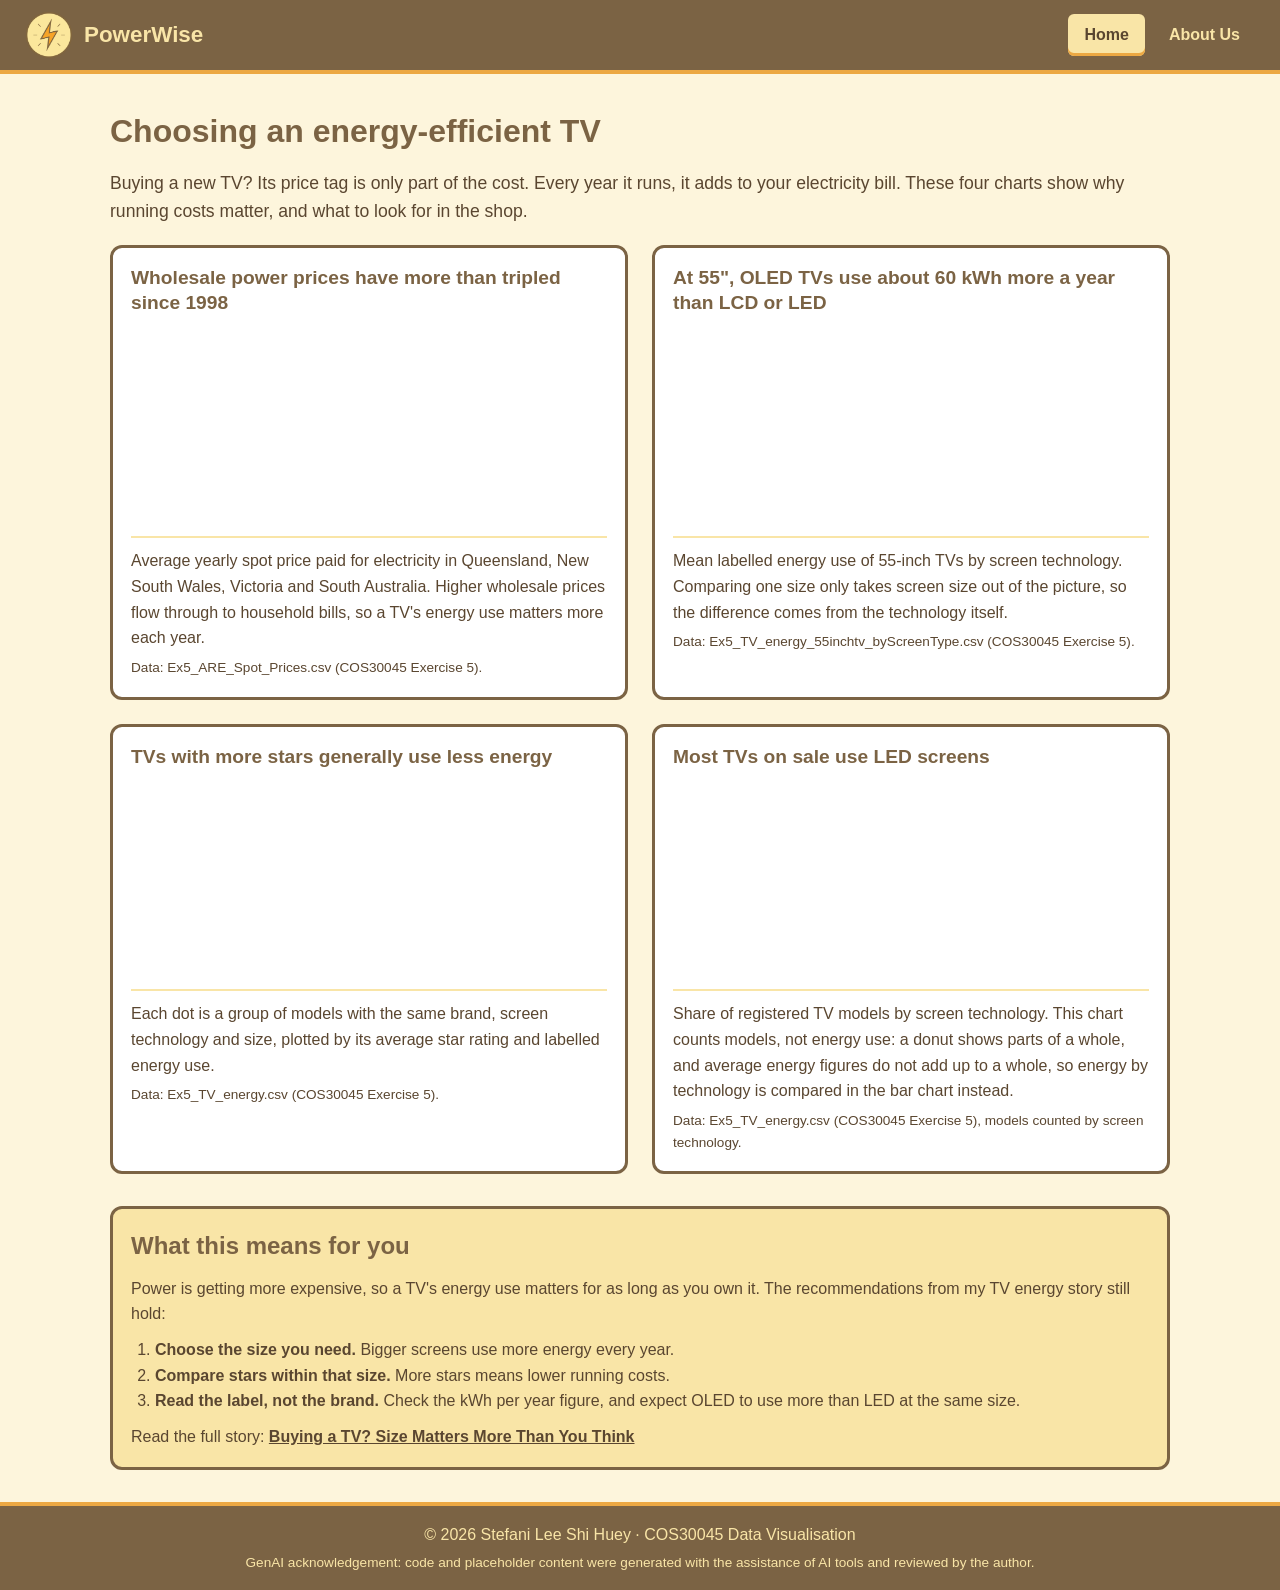
==== index.html @ d639d435 "T05: Set up four-chart page layout and remove T03/T04 files" ====
<!DOCTYPE html>
<html lang="en">
<head>
    <meta charset="UTF-8">
    <meta name="viewport" content="width=device-width, initial-scale=1.0">
    <title>PowerWise | Home</title>
    <link rel="icon" href="images/PowerIcon.png">
    <link rel="stylesheet" href="css/styles.css">
</head>
<body data-page="home">

    <!-- Navigation menu is added here by js/script.js -->
    <header id="site-header"></header>

    <main>
        <h1>Choosing an energy-efficient TV</h1>
        <p class="intro">
            Buying a new TV? Its price tag is only part of the cost. Every year it runs, it adds to your
            electricity bill. These four charts show why running costs matter, and what to look for in
            the shop.
        </p>

        <!-- Four charts: 2 columns on wide screens, 1 column on narrow screens.
             Each chart's JS file draws an SVG inside its .chart-container and redraws it when the window resizes. -->
        <div class="chart-grid">

            <!-- 1. Line chart (js/line-chart.js) -->
            <section class="chart-block">
                <h2>Wholesale power prices have more than tripled since 1998</h2>
                <div id="line-chart" class="chart-container"></div>
                <p class="chart-caption">
                    Average yearly spot price paid for electricity in Queensland, New South Wales, Victoria
                    and South Australia. Higher wholesale prices flow through to household bills, so a TV's
                    energy use matters more each year.
                </p>
                <p class="chart-source">Data: Ex5_ARE_Spot_Prices.csv (COS30045 Exercise 5).</p>
            </section>

            <!-- 2. Bar chart (js/bar-chart.js) -->
            <section class="chart-block">
                <h2>At 55", OLED TVs use about 60 kWh more a year than LCD or LED</h2>
                <div id="bar-chart" class="chart-container"></div>
                <p class="chart-caption">
                    Mean labelled energy use of 55-inch TVs by screen technology. Comparing one size only
                    takes screen size out of the picture, so the difference comes from the technology itself.
                </p>
                <p class="chart-source">Data: Ex5_TV_energy_55inchtv_byScreenType.csv (COS30045 Exercise 5).</p>
            </section>

            <!-- 3. Scatter plot (js/scatter-chart.js) -->
            <section class="chart-block">
                <h2>TVs with more stars generally use less energy</h2>
                <div id="scatter-chart" class="chart-container"></div>
                <p class="chart-caption">
                    Each dot is a group of models with the same brand, screen technology and size, plotted
                    by its average star rating and labelled energy use.
                </p>
                <p class="chart-source">Data: Ex5_TV_energy.csv (COS30045 Exercise 5).</p>
            </section>

            <!-- 4. Donut chart (js/donut-chart.js) -->
            <section class="chart-block">
                <h2>Most TVs on sale use LED screens</h2>
                <div id="donut-chart" class="chart-container"></div>
                <p class="chart-caption">
                    Share of registered TV models by screen technology. This chart counts models, not energy
                    use: a donut shows parts of a whole, and average energy figures do not add up to a whole,
                    so energy by technology is compared in the bar chart instead.
                </p>
                <p class="chart-source">Data: Ex5_TV_energy.csv (COS30045 Exercise 5), models counted by screen technology.</p>
            </section>

        </div>

        <!-- Conclusion: links back to the T03 data story -->
        <section class="conclusion">
            <h2>What this means for you</h2>
            <p>
                Power is getting more expensive, so a TV's energy use matters for as long as you own it.
                The recommendations from my TV energy story still hold:
            </p>
            <ol>
                <li><strong>Choose the size you need.</strong> Bigger screens use more energy every year.</li>
                <li><strong>Compare stars within that size.</strong> More stars means lower running costs.</li>
                <li><strong>Read the label, not the brand.</strong> Check the kWh per year figure, and expect OLED to use more than LED at the same size.</li>
            </ol>
            <p>
                Read the full story:
                <a href="https://cos-30045-t03-six.vercel.app/televisions.html" target="_blank" rel="noopener"
                   data-tooltip="Opens my T03 site in a new tab">Buying a TV? Size Matters More Than You Think</a>
            </p>
        </section>
    </main>

    <!-- Footer is added here by js/script.js -->
    <footer id="site-footer"></footer>

    <script src="js/script.js"></script>
    <!-- D3 library -->
    <script src="https://d3js.org/d3.v7.min.js"></script>
    <!-- Chart files are added here one at a time as each chart is built -->
</body>
</html>
---- css/styles.css ----
/* Colours taken from the PowerIcon logo */
:root {
    --cream: #f9e5a7;       /* logo background */
    --cream-light: #fdf5dc;
    --orange: #eca843;      /* lightning bolt */
    --orange-dark: #d18e2a;
    --brown: #7b6344;       /* outline */
    --brown-dark: #5a4630;
    --white: #ffffff;
}

* {
    box-sizing: border-box;
    margin: 0;
    padding: 0;
}

body {
    font-family: "Segoe UI", Arial, sans-serif;
    background-color: var(--cream-light);
    color: var(--brown-dark);
    line-height: 1.6;
    display: flex;
    flex-direction: column;
    min-height: 100vh;
}

/* ---------- Navigation ---------- */
.navbar {
    display: flex;
    align-items: center;
    justify-content: space-between;
    flex-wrap: wrap;
    gap: 10px;
    background-color: var(--brown);
    padding: 10px 24px;
    border-bottom: 4px solid var(--orange);
}

.logo {
    display: flex;
    align-items: center;
    gap: 10px;
    color: var(--cream);
    font-size: 1.4rem;
    font-weight: bold;
    text-decoration: none;
}

.logo img {
    width: 50px;
    height: 50px;
    transition: transform 0.3s;
}

.logo:hover img {
    transform: rotate(15deg) scale(1.1);
}

.nav-links {
    display: flex;
    gap: 8px;
    list-style: none;
}

.nav-links a {
    display: block;
    padding: 8px 16px;
    color: var(--cream);
    text-decoration: none;
    font-weight: 600;
    border-radius: 6px;
    transition: background-color 0.2s, color 0.2s;
}

/* Mouse-over feedback */
.nav-links a:hover {
    background-color: var(--orange);
    color: var(--brown-dark);
}

/* Current page feedback */
.nav-links a.active {
    background-color: var(--cream);
    color: var(--brown-dark);
    box-shadow: inset 0 -3px 0 var(--orange);
}

/* ---------- Pages ---------- */
main {
    flex: 1;
    width: 100%;
    max-width: 1100px;
    margin: 0 auto;
    padding: 32px 20px;
}

h1 {
    color: var(--brown);
    margin-bottom: 12px;
}

h2 {
    color: var(--brown);
    margin: 20px 0 10px;
}

.intro {
    font-size: 1.1rem;
    margin-bottom: 20px;
}

.cards {
    display: grid;
    grid-template-columns: repeat(auto-fit, minmax(250px, 1fr));
    gap: 20px;
}

.card {
    background-color: var(--cream);
    border: 3px solid var(--brown);
    border-radius: 12px;
    padding: 18px;
}

.card h2 {
    margin-top: 0;
}

/* ---------- Charts ---------- */
/* One column on narrow screens */
.chart-grid {
    display: grid;
    grid-template-columns: 1fr;
    gap: 24px;
    margin-bottom: 32px;
}

/* Two columns once there is room for two readable charts */
@media (min-width: 800px) {
    .chart-grid {
        grid-template-columns: 1fr 1fr;
    }
}

.chart-block {
    min-width: 0;                   /* lets a grid column shrink below the SVG's width, so charts can get smaller */
    background-color: var(--white);
    border: 3px solid var(--brown);
    border-radius: 12px;
    padding: 18px;
}

.chart-block h2 {
    margin-top: 0;
    font-size: 1.2rem;
    line-height: 1.3;
}

/* D3 draws an SVG here at the container's width (redrawn on resize) */
.chart-container {
    width: 100%;
    min-height: 200px;              /* keeps the space while the chart loads */
}

.chart-container svg {
    display: block;                 /* removes the small gap under inline SVGs */
}

.chart-caption {
    margin-top: 10px;
    padding-top: 10px;
    border-top: 2px solid var(--cream);
}

.chart-source {
    font-size: 0.85rem;
    margin-top: 6px;
}

/* ---------- Conclusion ---------- */
.conclusion {
    background-color: var(--cream);
    border: 3px solid var(--brown);
    border-radius: 12px;
    padding: 18px;
}

.conclusion h2 {
    margin-top: 0;
}

.conclusion ol {
    margin: 10px 0 10px 24px;
}

.conclusion a {
    color: var(--brown-dark);
    font-weight: 600;
}

.conclusion a:hover {
    color: var(--orange-dark);
}

/* ---------- Tooltips ---------- */
/* Any element with a data-tooltip="..." attribute shows that text on hover */
[data-tooltip] {
    position: relative;             /* tooltip is positioned relative to this element */
}

/* The tooltip box, built from the attribute text */
[data-tooltip]::after {
    content: attr(data-tooltip);
    position: absolute;
    top: calc(100% + 10px);         /* just below the element */
    left: 50%;
    transform: translateX(-50%);    /* centre it horizontally */
    padding: 6px 10px;
    background-color: var(--brown-dark);
    color: var(--cream);
    font-size: 0.85rem;
    font-weight: normal;
    white-space: nowrap;
    border-radius: 6px;
    box-shadow: 0 2px 6px rgba(0, 0, 0, 0.25);
    z-index: 10;
    pointer-events: none;           /* the mouse passes through it */
    opacity: 0;
    visibility: hidden;
    transition: opacity 0.2s;
}

/* The small arrow pointing up at the element */
[data-tooltip]::before {
    content: "";
    position: absolute;
    top: calc(100% + 4px);
    left: 50%;
    transform: translateX(-50%);
    border: 6px solid transparent;
    border-top: none;
    border-bottom-color: var(--brown-dark);
    z-index: 10;
    opacity: 0;
    visibility: hidden;
    transition: opacity 0.2s;
}

/* Show on mouse over (and keyboard focus) */
[data-tooltip]:hover::after,
[data-tooltip]:hover::before,
[data-tooltip]:focus-visible::after,
[data-tooltip]:focus-visible::before {
    opacity: 1;
    visibility: visible;
}

/* Keep edge tooltips inside the screen */
.logo[data-tooltip]::after {
    left: 0;
    transform: none;
}

.logo[data-tooltip]::before {
    left: 25px;                     /* point at the centre of the 50px logo */
}

.nav-links li:last-child a[data-tooltip]::after {
    left: auto;
    right: 0;
    transform: none;
}

/* ---------- Footer ---------- */
footer {
    background-color: var(--brown);
    color: var(--cream);
    text-align: center;
    padding: 16px;
    border-top: 4px solid var(--orange);
}

footer .genai {
    font-size: 0.85rem;
    margin-top: 4px;
}
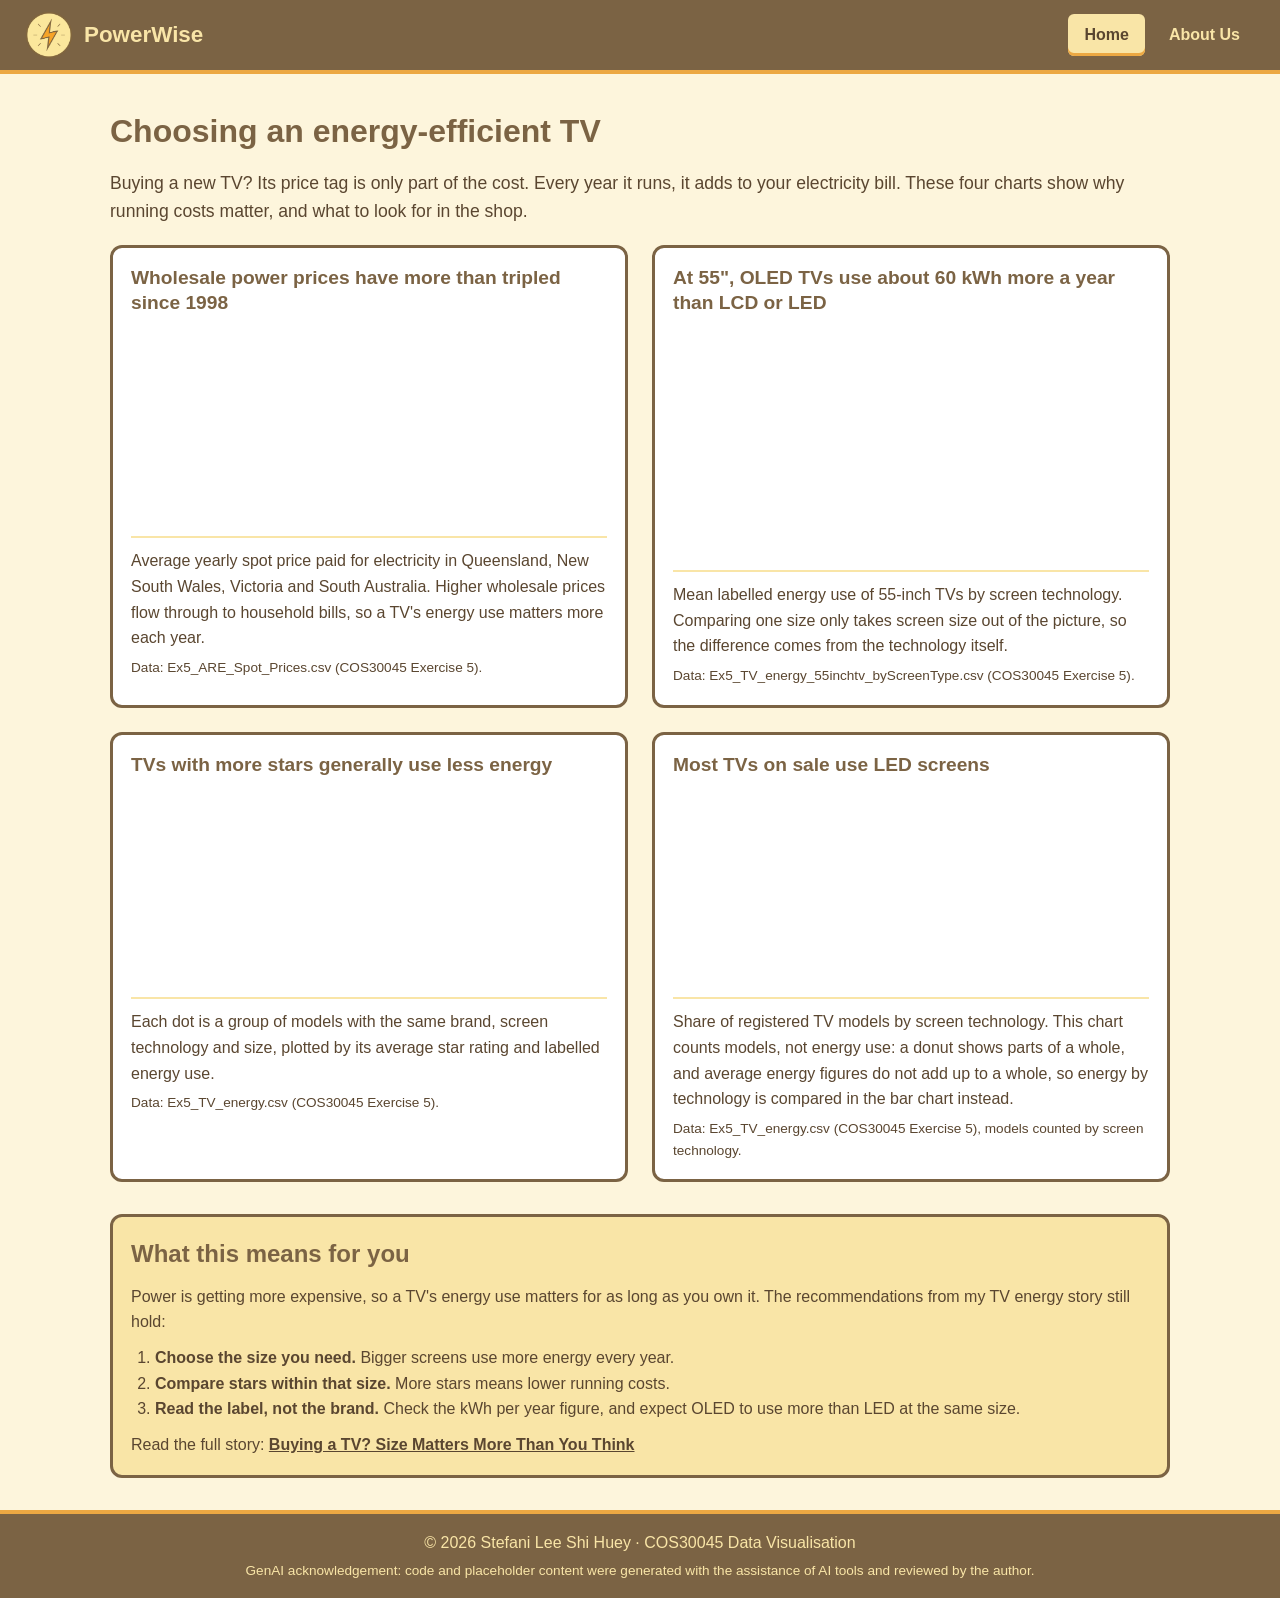
==== commit b37a7a3b: "T05: Add bar chart of 55-inch TV energy by screen technology" ====
--- a/index.html
+++ b/index.html
@@ -40,6 +40,8 @@
             <section class="chart-block">
                 <h2>At 55", OLED TVs use about 60 kWh more a year than LCD or LED</h2>
                 <div id="bar-chart" class="chart-container"></div>
+                <!-- Filled in by js/bar-chart.js when a bar is clicked; aria-live makes screen readers read the change -->
+                <p id="bar-comparison" class="chart-message" aria-live="polite"></p>
                 <p class="chart-caption">
                     Mean labelled energy use of 55-inch TVs by screen technology. Comparing one size only
                     takes screen size out of the picture, so the difference comes from the technology itself.
@@ -99,5 +101,6 @@
     <!-- D3 library -->
     <script src="https://d3js.org/d3.v7.min.js"></script>
     <!-- Chart files are added here one at a time as each chart is built -->
+    <script src="js/bar-chart.js"></script>
 </body>
 </html>
--- a/css/styles.css
+++ b/css/styles.css
@@ -7,6 +7,11 @@
     --brown: #7b6344;       /* outline */
     --brown-dark: #5a4630;
     --white: #ffffff;
+
+    /* One colour per screen technology, used by every chart so LCD/LED/OLED always match */
+    --tech-lcd: #7b6344;    /* brown */
+    --tech-led: #eca843;    /* orange */
+    --tech-oled: #2f7f8a;   /* teal */
 }
 
 * {
@@ -165,6 +170,67 @@
 
 .chart-container svg {
     display: block;                 /* removes the small gap under inline SVGs */
+}
+
+/* Parts of the D3 charts (drawn by the js/*-chart.js files) */
+.axis {
+    color: var(--brown);            /* D3 draws axis lines and tick labels in currentColor */
+    font-size: 13px;
+}
+
+.axis-title {
+    fill: var(--brown-dark);
+    font-size: 13px;
+    font-weight: 600;
+}
+
+/* Screen technology colours (bars, and later the scatter dots and donut slices) */
+.tech-lcd  { fill: var(--tech-lcd); }
+.tech-led  { fill: var(--tech-led); }
+.tech-oled { fill: var(--tech-oled); }
+
+.bar {
+    cursor: pointer;
+    transition: opacity 0.2s;
+}
+
+/* Mouse-over feedback */
+.bar:hover {
+    opacity: 0.8;
+}
+
+/* Clicked bar: dark outline */
+.bar.selected {
+    stroke: var(--brown-dark);
+    stroke-width: 3px;
+}
+
+.bar:focus-visible {
+    outline: none;
+    stroke: var(--brown-dark);
+    stroke-width: 3px;
+    stroke-dasharray: 4 3;
+}
+
+/* The other bars and their numbers fade out (placed after :hover so it wins) */
+.bar.dimmed,
+.bar-value.dimmed {
+    opacity: 0.2;
+}
+
+.bar-value {
+    fill: var(--brown-dark);
+    font-size: 14px;
+    font-weight: 700;
+    transition: opacity 0.2s;
+}
+
+/* Comparison text under the bar chart */
+.chart-message {
+    min-height: 1.6em;              /* keeps the space so the page doesn't jump when the text changes */
+    margin-top: 8px;
+    font-weight: 600;
+    color: var(--brown-dark);
 }
 
 .chart-caption {
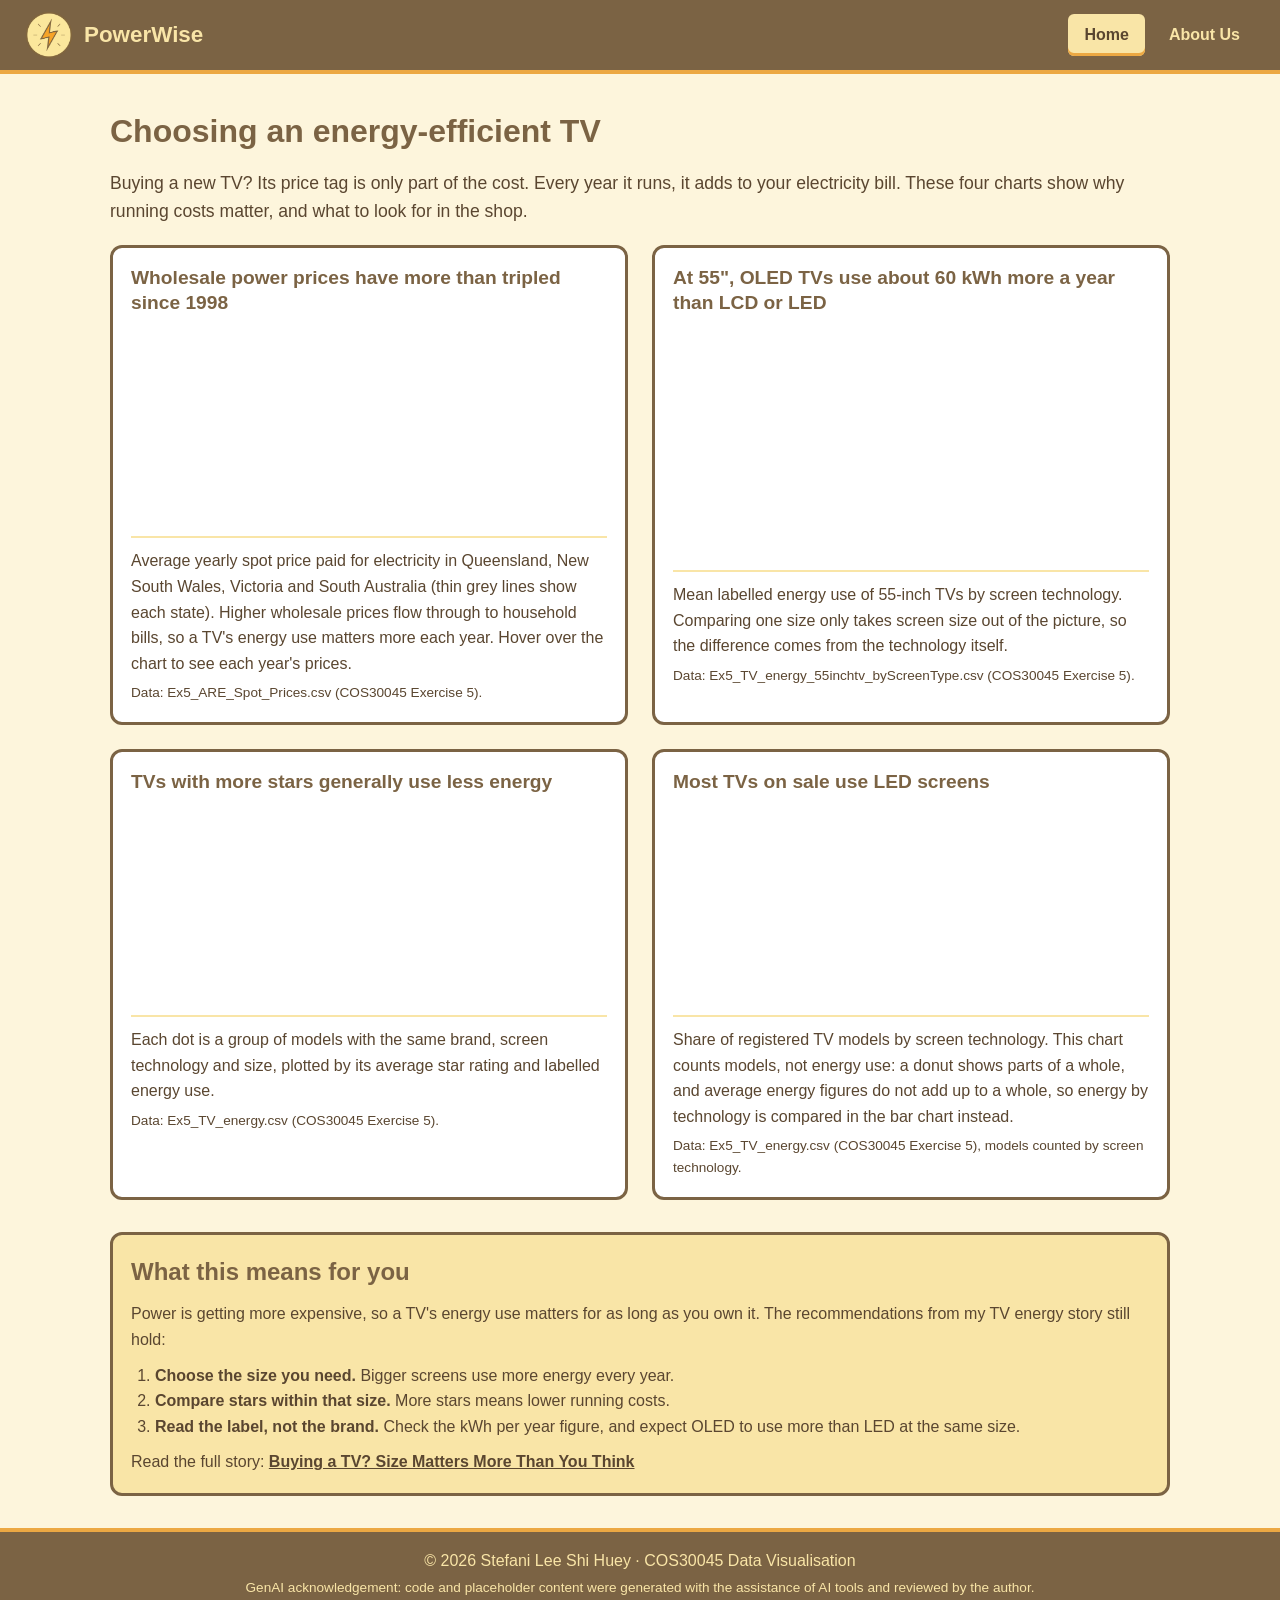
==== commit f906f6e7: "T05: Add line chart of spot power prices 1998–2024" ====
--- a/index.html
+++ b/index.html
@@ -30,8 +30,9 @@
                 <div id="line-chart" class="chart-container"></div>
                 <p class="chart-caption">
                     Average yearly spot price paid for electricity in Queensland, New South Wales, Victoria
-                    and South Australia. Higher wholesale prices flow through to household bills, so a TV's
-                    energy use matters more each year.
+                    and South Australia (thin grey lines show each state). Higher wholesale prices flow
+                    through to household bills, so a TV's energy use matters more each year.
+                    Hover over the chart to see each year's prices.
                 </p>
                 <p class="chart-source">Data: Ex5_ARE_Spot_Prices.csv (COS30045 Exercise 5).</p>
             </section>
@@ -101,6 +102,7 @@
     <!-- D3 library -->
     <script src="https://d3js.org/d3.v7.min.js"></script>
     <!-- Chart files are added here one at a time as each chart is built -->
+    <script src="js/line-chart.js"></script>
     <script src="js/bar-chart.js"></script>
 </body>
 </html>
--- a/css/styles.css
+++ b/css/styles.css
@@ -223,6 +223,66 @@
     font-size: 14px;
     font-weight: 700;
     transition: opacity 0.2s;
+}
+
+/* Light gridlines (the y-axis ticks stretched across the chart) */
+.grid .tick line {
+    stroke: var(--cream);
+}
+
+/* Line chart */
+.line-state {
+    fill: none;
+    stroke: #cbbfa9;                /* light grey-brown: context, not the main message */
+    stroke-width: 1.5px;
+}
+
+.line-average {
+    fill: none;
+    stroke: var(--brown-dark);
+    stroke-width: 3px;
+}
+
+.line-label,
+.end-value {
+    fill: var(--brown-dark);
+    font-size: 13px;
+    font-weight: 700;
+}
+
+.end-point,
+.hover-dot {
+    fill: var(--brown-dark);
+    stroke: var(--white);
+    stroke-width: 2px;
+}
+
+.hover-line {
+    stroke: var(--brown);
+    stroke-dasharray: 4 3;
+}
+
+.hover-area {
+    fill: transparent;              /* invisible, but still catches the mouse */
+    cursor: crosshair;
+}
+
+/* Tooltip box inside a chart container (positioned by the chart's JS) */
+.chart-container {
+    position: relative;
+}
+
+.chart-tooltip {
+    position: absolute;
+    padding: 6px 10px;
+    background-color: var(--brown-dark);
+    color: var(--cream);
+    font-size: 0.8rem;
+    line-height: 1.4;
+    white-space: nowrap;
+    border-radius: 6px;
+    box-shadow: 0 2px 6px rgba(0, 0, 0, 0.25);
+    pointer-events: none;           /* the mouse passes through it */
 }
 
 /* Comparison text under the bar chart */
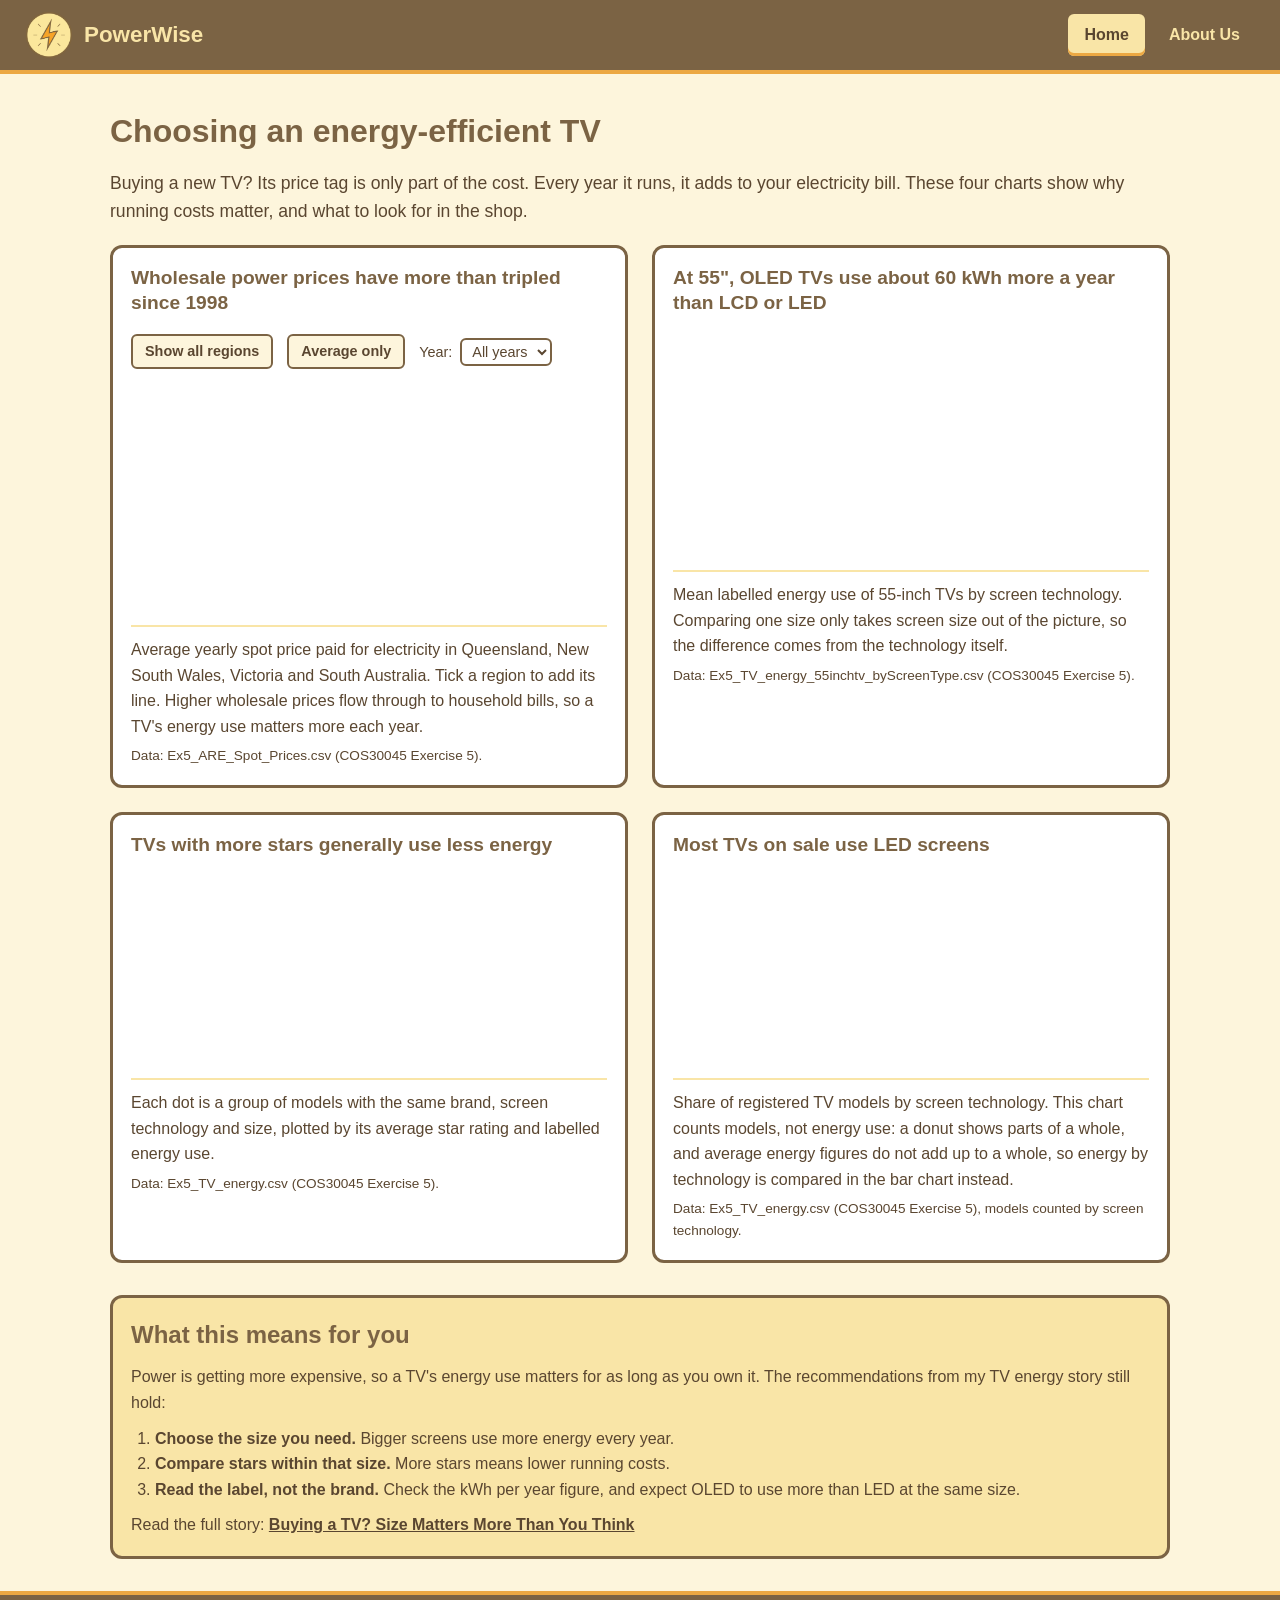
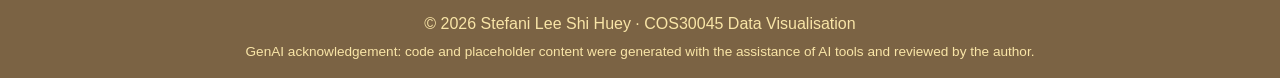
==== commit d9c6d22c: "T05: Add average toggle and compare ticked regions by year" ====
--- a/index.html
+++ b/index.html
@@ -27,12 +27,28 @@
             <!-- 1. Line chart (js/line-chart.js) -->
             <section class="chart-block">
                 <h2>Wholesale power prices have more than tripled since 1998</h2>
+                <!-- Controls: the region checkboxes and year options are added by js/line-chart.js -->
+                <div id="line-controls" class="chart-controls">
+                    <div class="region-options" role="group" aria-label="Lines to show"></div>
+                    <div class="control-row">
+                        <button type="button" id="show-all-regions" class="control-button"
+                                data-tooltip="Draw every region's line and the average">Show all regions</button>
+                        <button type="button" id="average-only" class="control-button"
+                                data-tooltip="Hide the region lines">Average only</button>
+                        <label class="year-filter">Year:
+                            <select id="line-year">
+                                <option value="all">All years</option>
+                            </select>
+                        </label>
+                    </div>
+                </div>
                 <div id="line-chart" class="chart-container"></div>
+                <!-- Filled in by js/line-chart.js when a year is chosen -->
+                <p id="line-year-readout" class="chart-message" aria-live="polite"></p>
                 <p class="chart-caption">
                     Average yearly spot price paid for electricity in Queensland, New South Wales, Victoria
-                    and South Australia (thin grey lines show each state). Higher wholesale prices flow
+                    and South Australia. Tick a region to add its line. Higher wholesale prices flow
                     through to household bills, so a TV's energy use matters more each year.
-                    Hover over the chart to see each year's prices.
                 </p>
                 <p class="chart-source">Data: Ex5_ARE_Spot_Prices.csv (COS30045 Exercise 5).</p>
             </section>
--- a/css/styles.css
+++ b/css/styles.css
@@ -231,10 +231,10 @@
 }
 
 /* Line chart */
-.line-state {
+/* Region lines: the colour is set by the JS (one per region) */
+.line-region {
     fill: none;
-    stroke: #cbbfa9;                /* light grey-brown: context, not the main message */
-    stroke-width: 1.5px;
+    stroke-width: 2px;
 }
 
 .line-average {
@@ -264,7 +264,106 @@
 
 .hover-area {
     fill: transparent;              /* invisible, but still catches the mouse */
-    cursor: crosshair;
+    cursor: pointer;
+}
+
+/* Chosen year: solid guide line and one dot per region (fill set by the JS) */
+.year-line {
+    stroke: var(--brown-dark);
+    stroke-width: 1.5px;
+}
+
+.year-dot {
+    stroke: var(--white);
+    stroke-width: 2px;
+}
+
+/* ---------- Chart controls (checkboxes, buttons, menus) ---------- */
+.chart-controls {
+    display: flex;
+    flex-direction: column;
+    gap: 8px;
+    margin-bottom: 12px;
+    font-size: 0.9rem;
+}
+
+.region-options,
+.control-row {
+    display: flex;
+    flex-wrap: wrap;
+    align-items: center;
+    gap: 6px 14px;
+}
+
+.region-option {
+    display: flex;
+    align-items: center;
+    gap: 5px;
+    cursor: pointer;
+}
+
+.region-option input {
+    accent-color: var(--brown);
+    cursor: pointer;
+}
+
+/* Small colour square: legend for a region */
+.swatch {
+    display: inline-block;
+    width: 12px;
+    height: 12px;
+    border-radius: 2px;
+}
+
+.control-button {
+    padding: 4px 12px;
+    font: inherit;
+    font-weight: 600;
+    color: var(--brown-dark);
+    background-color: var(--cream-light);
+    border: 2px solid var(--brown);
+    border-radius: 6px;
+    cursor: pointer;
+    transition: background-color 0.2s;
+}
+
+/* Mouse-over feedback */
+.control-button:hover {
+    background-color: var(--orange);
+}
+
+.year-filter select {
+    margin-left: 4px;
+    padding: 3px 6px;
+    font: inherit;
+    color: var(--brown-dark);
+    border: 2px solid var(--brown);
+    border-radius: 6px;
+    background-color: var(--white);
+    cursor: pointer;
+}
+
+/* Shown in the line chart when no line is ticked */
+.empty-message {
+    fill: var(--brown);
+    font-size: 14px;
+    font-style: italic;
+}
+
+/* Instruction line above the chosen year's values */
+.readout-hint {
+    font-weight: normal;
+    font-style: italic;
+    font-size: 0.9rem;
+}
+
+/* Region values for the chosen year, under the line chart */
+.readout-item {
+    display: inline-flex;
+    align-items: center;
+    gap: 4px;
+    margin-right: 10px;
+    white-space: nowrap;
 }
 
 /* Tooltip box inside a chart container (positioned by the chart's JS) */
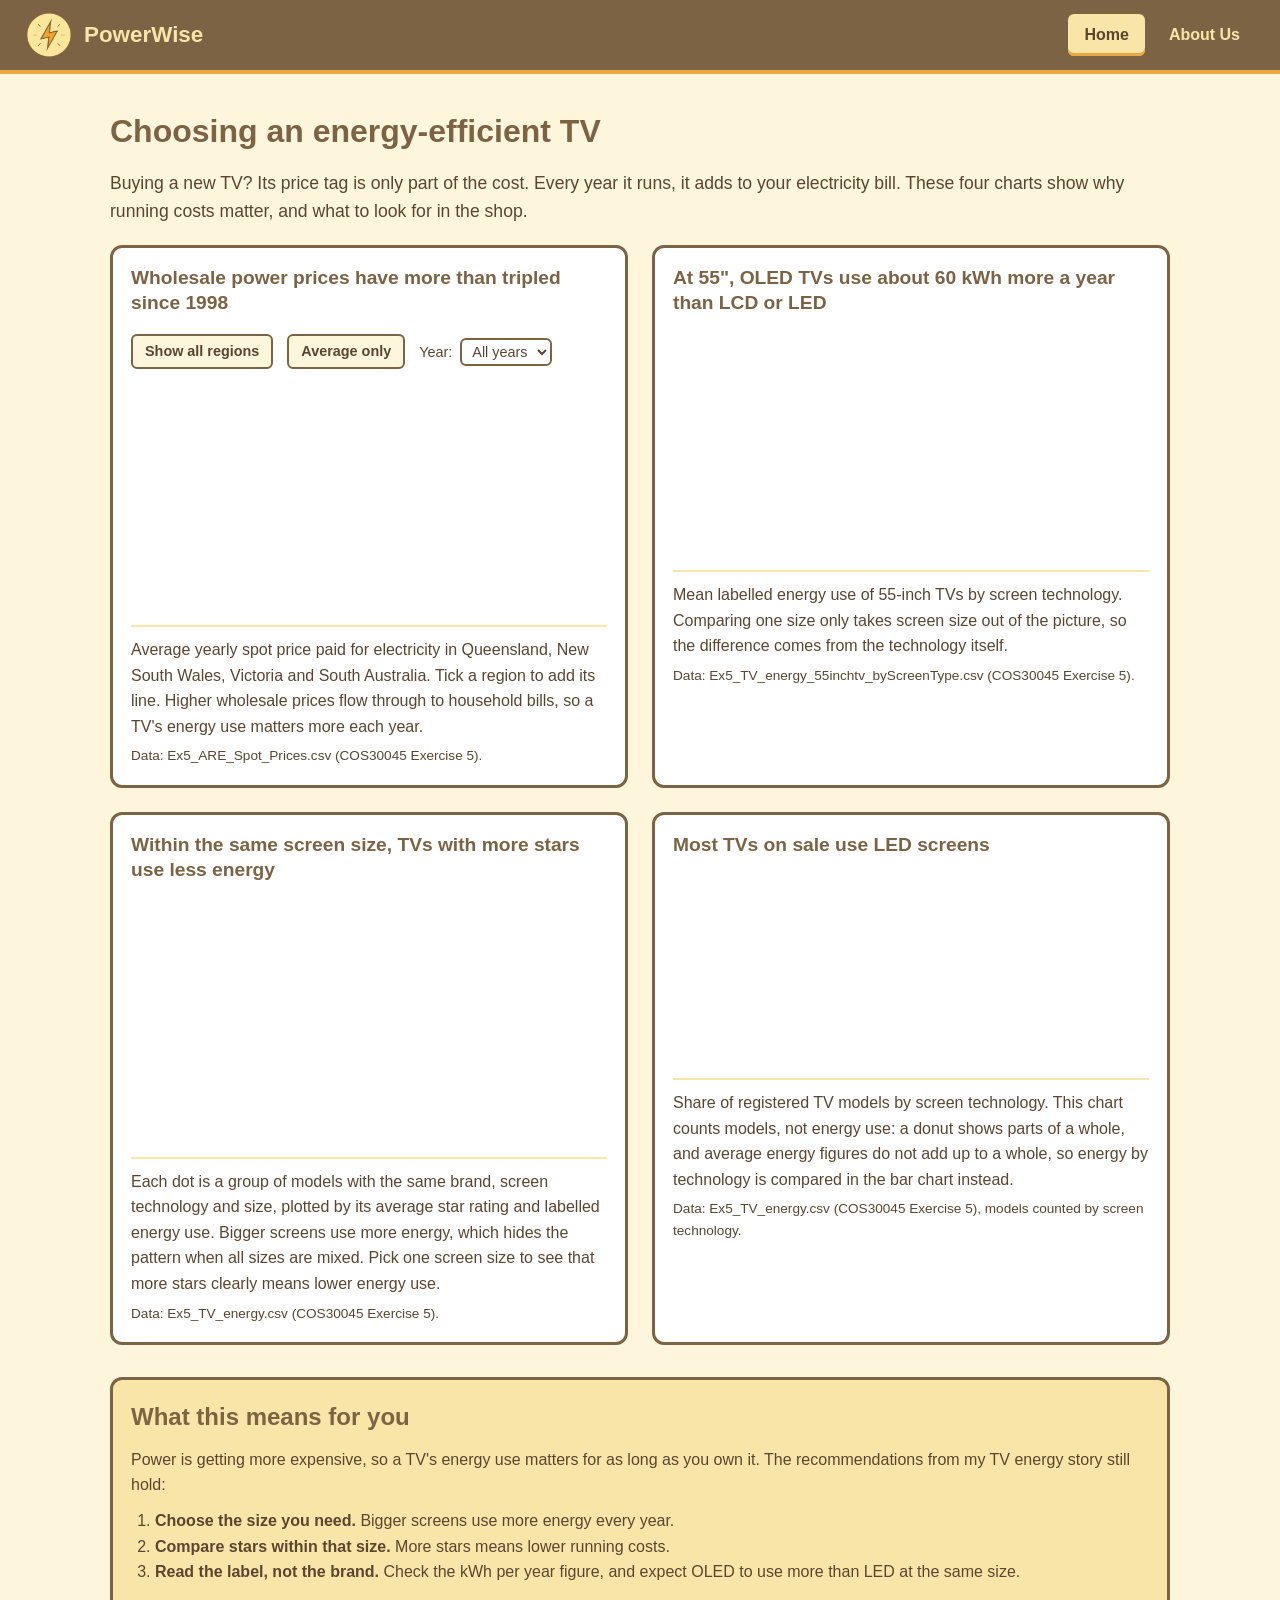
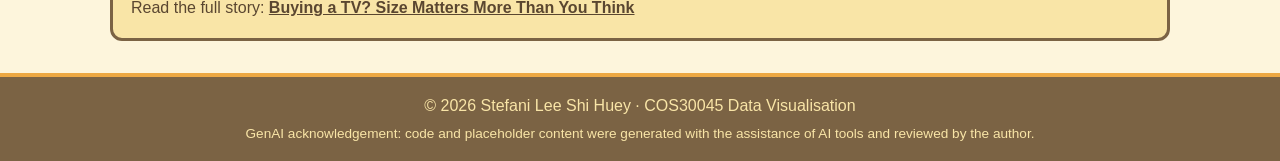
==== commit 2a545ca3: "T05: Add scatter plot of energy vs star rating with size filter" ====
--- a/index.html
+++ b/index.html
@@ -68,11 +68,19 @@
 
             <!-- 3. Scatter plot (js/scatter-chart.js) -->
             <section class="chart-block">
-                <h2>TVs with more stars generally use less energy</h2>
+                <h2>Within the same screen size, TVs with more stars use less energy</h2>
+                <!-- Controls: the buttons and checkboxes are added by js/scatter-chart.js -->
+                <div id="scatter-controls" class="chart-controls">
+                    <div class="size-buttons control-row" role="group" aria-label="Screen size"></div>
+                    <div class="tech-options filter-options" role="group" aria-label="Screen technologies to show"></div>
+                </div>
                 <div id="scatter-chart" class="chart-container"></div>
+                <p id="scatter-readout" class="chart-message" aria-live="polite"></p>
                 <p class="chart-caption">
                     Each dot is a group of models with the same brand, screen technology and size, plotted
-                    by its average star rating and labelled energy use.
+                    by its average star rating and labelled energy use. Bigger screens use more energy, which
+                    hides the pattern when all sizes are mixed. Pick one screen size to see that more stars
+                    clearly means lower energy use.
                 </p>
                 <p class="chart-source">Data: Ex5_TV_energy.csv (COS30045 Exercise 5).</p>
             </section>
@@ -120,5 +128,6 @@
     <!-- Chart files are added here one at a time as each chart is built -->
     <script src="js/line-chart.js"></script>
     <script src="js/bar-chart.js"></script>
+    <script src="js/scatter-chart.js"></script>
 </body>
 </html>
--- a/css/styles.css
+++ b/css/styles.css
@@ -288,6 +288,7 @@
 }
 
 .region-options,
+.filter-options,
 .control-row {
     display: flex;
     flex-wrap: wrap;
@@ -295,14 +296,17 @@
     gap: 6px 14px;
 }
 
-.region-option {
+/* A checkbox with its colour swatch and name */
+.region-option,
+.filter-option {
     display: flex;
     align-items: center;
     gap: 5px;
     cursor: pointer;
 }
 
-.region-option input {
+.region-option input,
+.filter-option input {
     accent-color: var(--brown);
     cursor: pointer;
 }
@@ -330,6 +334,27 @@
 /* Mouse-over feedback */
 .control-button:hover {
     background-color: var(--orange);
+}
+
+/* The chosen option in a group of buttons (e.g. screen size) */
+.control-button.active {
+    background-color: var(--brown);
+    color: var(--cream);
+}
+
+/* Scatter plot dots: colour comes from the tech-* class */
+.dot {
+    fill-opacity: 0.7;              /* overlapping dots show as darker patches */
+    stroke: var(--white);
+    stroke-width: 0.5px;
+    cursor: pointer;
+}
+
+/* Mouse-over feedback */
+.dot:hover {
+    fill-opacity: 1;
+    stroke: var(--brown-dark);
+    stroke-width: 2px;
 }
 
 .year-filter select {
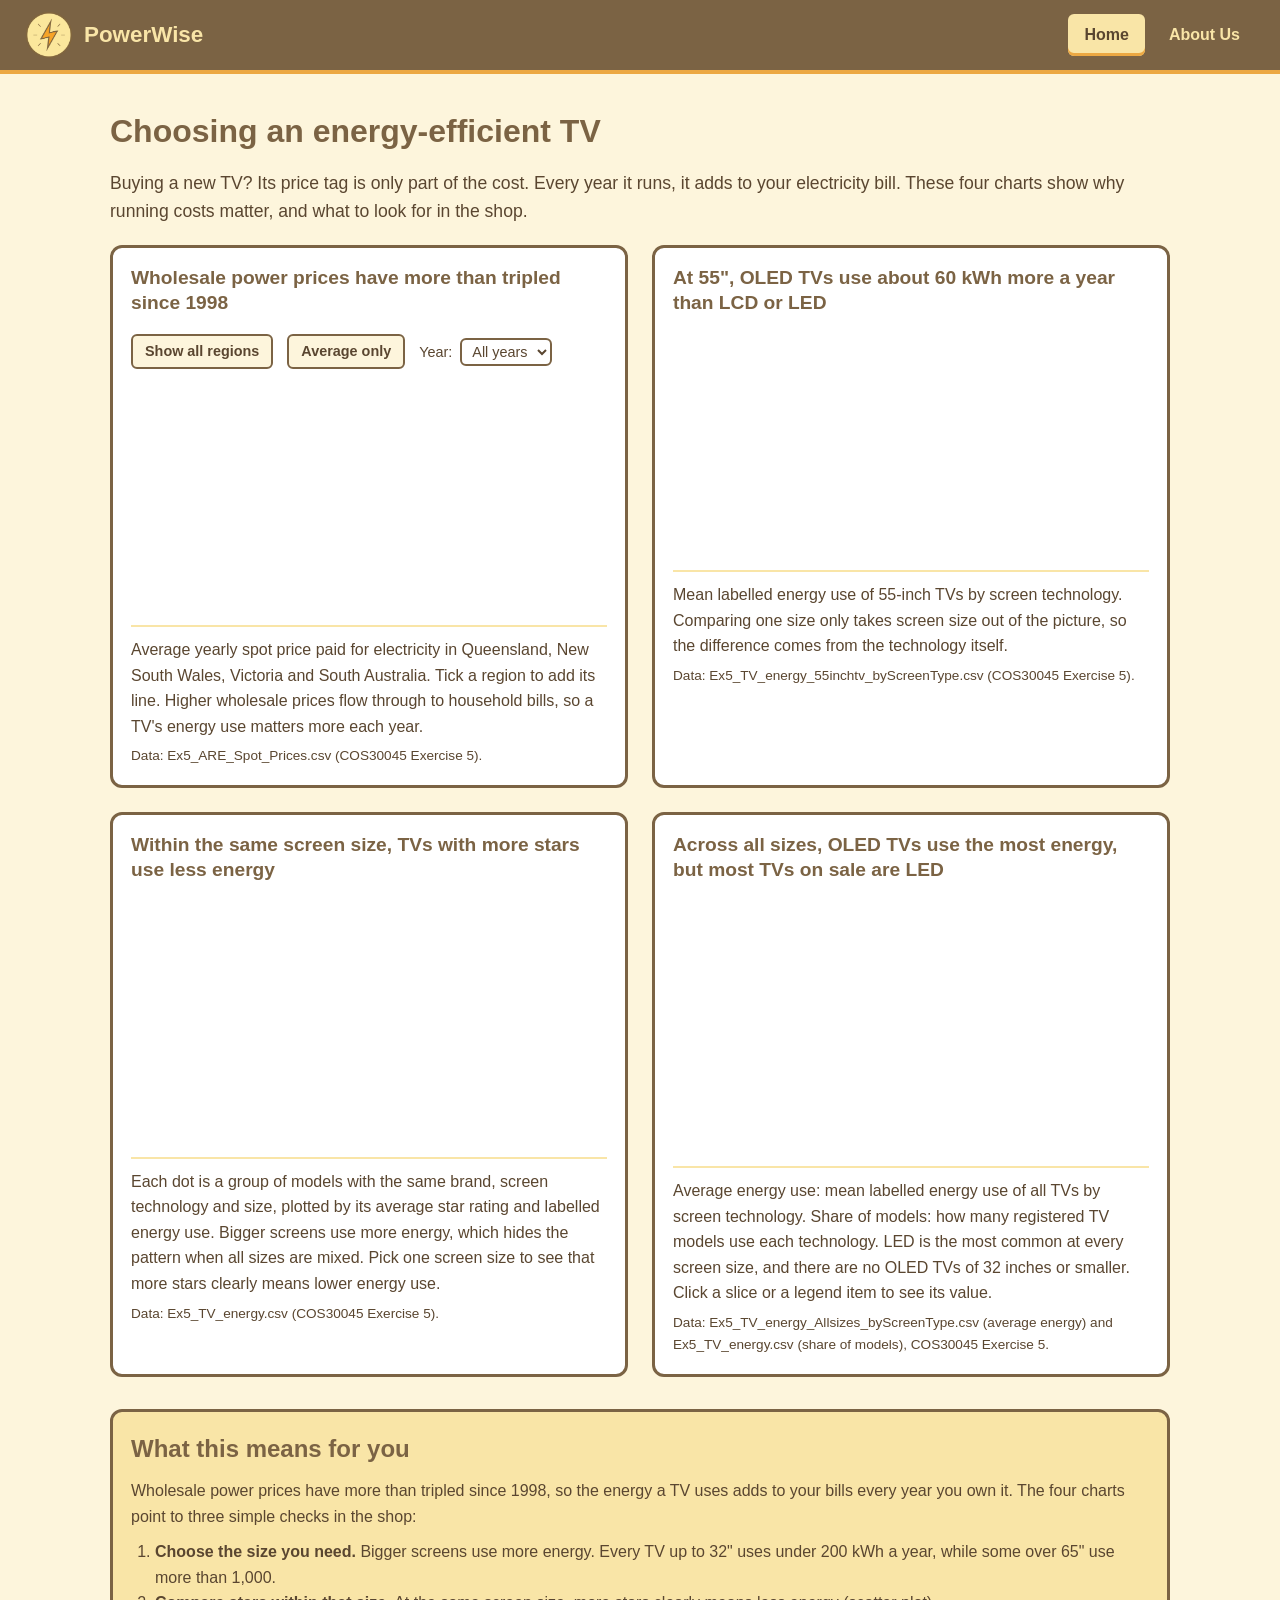
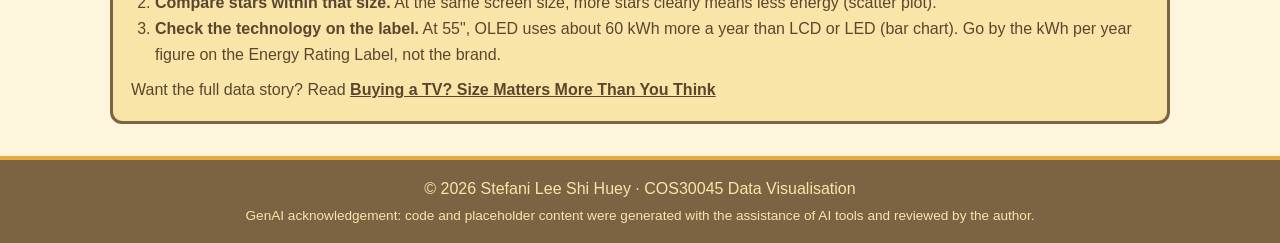
==== commit 6eb97eff: "T05: Add donut energy view and update conclusion" ====
--- a/index.html
+++ b/index.html
@@ -87,14 +87,27 @@
 
             <!-- 4. Donut chart (js/donut-chart.js) -->
             <section class="chart-block">
-                <h2>Most TVs on sale use LED screens</h2>
+                <h2>Across all sizes, OLED TVs use the most energy, but most TVs on sale are LED</h2>
+                <!-- Controls: the view and size buttons are added by js/donut-chart.js -->
+                <div id="donut-controls" class="chart-controls">
+                    <div class="view-buttons control-row" role="group" aria-label="What the donut shows"></div>
+                    <div class="size-buttons control-row" role="group" aria-label="Screen size"></div>
+                </div>
                 <div id="donut-chart" class="chart-container"></div>
+                <!-- Legend: one button per technology, added by js/donut-chart.js -->
+                <ul id="donut-legend" class="donut-legend"></ul>
+                <!-- Filled in by js/donut-chart.js: explains the current view -->
+                <p id="donut-note" class="chart-message"></p>
                 <p class="chart-caption">
-                    Share of registered TV models by screen technology. This chart counts models, not energy
-                    use: a donut shows parts of a whole, and average energy figures do not add up to a whole,
-                    so energy by technology is compared in the bar chart instead.
+                    Average energy use: mean labelled energy use of all TVs by screen technology. Share of
+                    models: how many registered TV models use each technology. LED is the most common at
+                    every screen size, and there are no OLED TVs of 32 inches or smaller. Click a slice or
+                    a legend item to see its value.
                 </p>
-                <p class="chart-source">Data: Ex5_TV_energy.csv (COS30045 Exercise 5), models counted by screen technology.</p>
+                <p class="chart-source">
+                    Data: Ex5_TV_energy_Allsizes_byScreenType.csv (average energy) and Ex5_TV_energy.csv
+                    (share of models), COS30045 Exercise 5.
+                </p>
             </section>
 
         </div>
@@ -103,16 +116,20 @@
         <section class="conclusion">
             <h2>What this means for you</h2>
             <p>
-                Power is getting more expensive, so a TV's energy use matters for as long as you own it.
-                The recommendations from my TV energy story still hold:
+                Wholesale power prices have more than tripled since 1998, so the energy a TV uses adds to
+                your bills every year you own it. The four charts point to three simple checks in the shop:
             </p>
             <ol>
-                <li><strong>Choose the size you need.</strong> Bigger screens use more energy every year.</li>
-                <li><strong>Compare stars within that size.</strong> More stars means lower running costs.</li>
-                <li><strong>Read the label, not the brand.</strong> Check the kWh per year figure, and expect OLED to use more than LED at the same size.</li>
+                <li><strong>Choose the size you need.</strong> Bigger screens use more energy. Every TV up to
+                    32" uses under 200 kWh a year, while some over 65" use more than 1,000.</li>
+                <li><strong>Compare stars within that size.</strong> At the same screen size, more stars
+                    clearly means less energy (scatter plot).</li>
+                <li><strong>Check the technology on the label.</strong> At 55", OLED uses about 60 kWh more a
+                    year than LCD or LED (bar chart). Go by the kWh per year figure on the Energy Rating
+                    Label, not the brand.</li>
             </ol>
             <p>
-                Read the full story:
+                Want the full data story? Read
                 <a href="https://cos-30045-t03-six.vercel.app/televisions.html" target="_blank" rel="noopener"
                    data-tooltip="Opens my T03 site in a new tab">Buying a TV? Size Matters More Than You Think</a>
             </p>
@@ -129,5 +146,6 @@
     <script src="js/line-chart.js"></script>
     <script src="js/bar-chart.js"></script>
     <script src="js/scatter-chart.js"></script>
+    <script src="js/donut-chart.js"></script>
 </body>
 </html>
--- a/css/styles.css
+++ b/css/styles.css
@@ -366,6 +366,77 @@
     border-radius: 6px;
     background-color: var(--white);
     cursor: pointer;
+}
+
+/* Donut chart */
+.slice {
+    stroke: var(--white);
+    stroke-width: 2px;
+    cursor: pointer;
+    transition: opacity 0.2s;
+}
+
+/* Mouse-over feedback */
+.slice:hover {
+    opacity: 0.85;
+}
+
+/* Placed after :hover so it wins */
+.slice.dimmed {
+    opacity: 0.25;
+}
+
+.donut-centre-value {
+    fill: var(--brown-dark);
+    font-size: 28px;
+    font-weight: 700;
+}
+
+.donut-centre-label {
+    fill: var(--brown);
+    font-size: 13px;
+}
+
+#donut-note {
+    font-weight: normal;
+    font-size: 0.9rem;
+}
+
+.donut-legend {
+    list-style: none;
+    display: flex;
+    flex-wrap: wrap;
+    justify-content: center;
+    gap: 6px 10px;
+    margin-top: 12px;
+}
+
+.legend-item {
+    display: flex;
+    align-items: center;
+    gap: 6px;
+    padding: 3px 10px;
+    font: inherit;
+    font-size: 0.9rem;
+    color: var(--brown-dark);
+    background-color: transparent;
+    border: 2px solid transparent;
+    border-radius: 6px;
+    cursor: pointer;
+    transition: background-color 0.2s, opacity 0.2s;
+}
+
+/* Mouse-over feedback */
+.legend-item:hover {
+    background-color: var(--cream-light);
+}
+
+.legend-item.selected {
+    border-color: var(--brown);
+}
+
+.legend-item.dimmed {
+    opacity: 0.45;
 }
 
 /* Shown in the line chart when no line is ticked */
